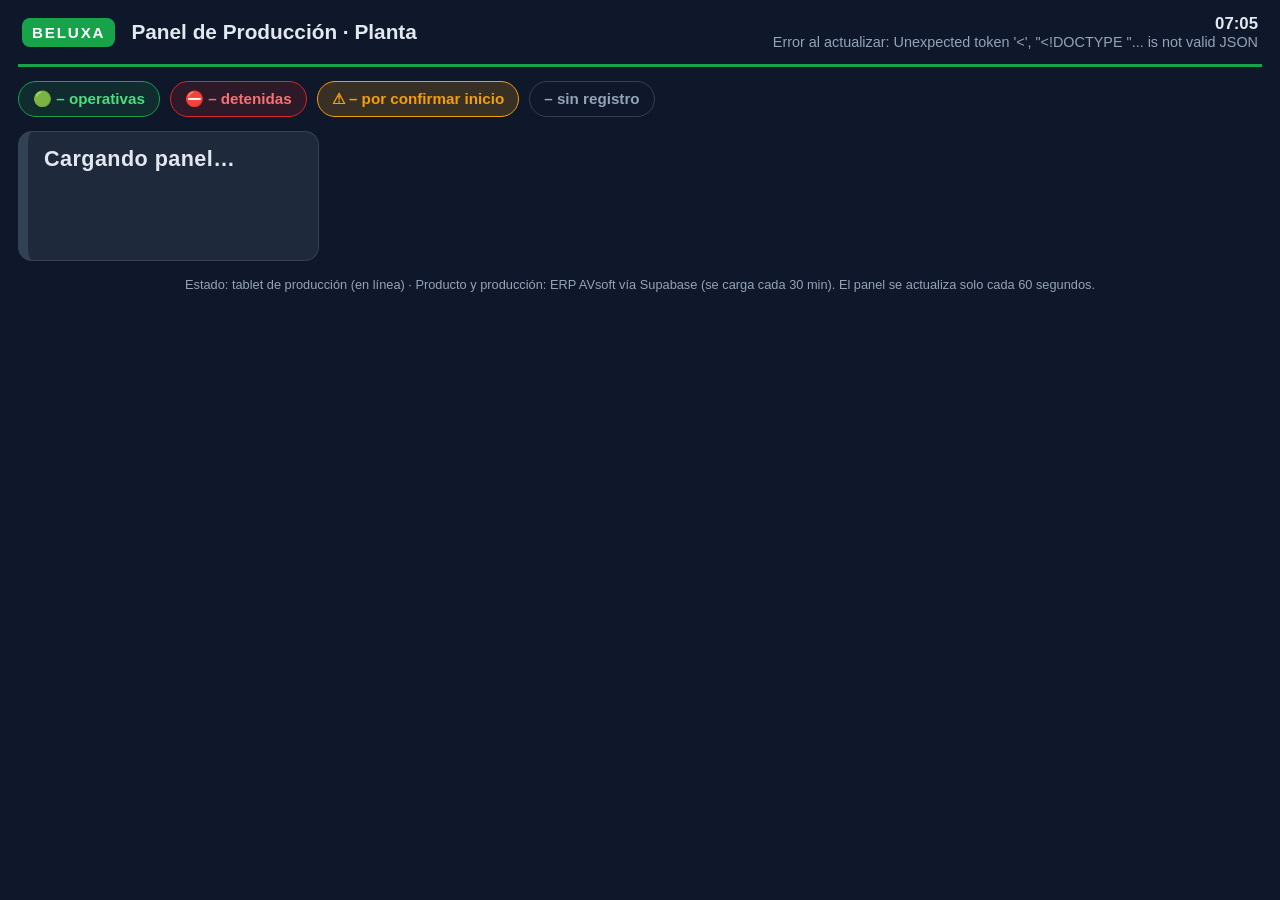
==== panel.html @ 41977d9d "PWA Producción Beluxa: máquinas, sensores con foto e inventario B35 Co-Authored-By: Claude Sonnet 5." ====
<!DOCTYPE html>
<html lang="es">
<head>
  <meta charset="utf-8">
  <meta name="viewport" content="width=device-width, initial-scale=1">
  <title>Panel Producción Beluxa</title>
  <meta name="theme-color" content="#14532d">
  <link rel="manifest" href="manifest.webmanifest">
  <link rel="icon" type="image/png" href="icons/icon-192.png">
  <link rel="stylesheet" href="css/styles.css">
</head>
<body class="panel">
  <header class="panel-head">
    <span class="logo-beluxa chico" role="img" aria-label="Beluxa">BELUXA</span>
    <h1>Panel de Producción · Planta</h1>
    <div class="panel-reloj">
      <b id="reloj">--:--</b><br>
      <span id="actualizado">cargando…</span>
    </div>
  </header>

  <div class="chips">
    <span class="chip op">🟢 <span id="n-op">–</span> operativas</span>
    <span class="chip det">⛔ <span id="n-det">–</span> detenidas</span>
    <span class="chip alr">⚠ <span id="n-alr">–</span> por confirmar inicio</span>
    <span class="chip sin"><span id="n-sin">–</span> sin registro</span>
  </div>

  <div id="aviso-erp" class="panel-aviso"></div>

  <div id="grid" class="grid-panel">
    <div class="maq"><div class="nombre">Cargando panel…</div></div>
  </div>

  <p class="panel-pie">
    Estado: tablet de producción (en línea) · Producto y producción: ERP AVsoft vía Supabase (se carga cada 30 min).
    El panel se actualiza solo cada 60 segundos.
  </p>

  <script src="js/config.js"></script>
  <script src="js/api.js"></script>
  <script src="js/panel.js"></script>
  <script>
    if ('serviceWorker' in navigator) {
      window.addEventListener('load', function () {
        navigator.serviceWorker.register('sw.js').catch(function () {});
      });
    }
  </script>
</body>
</html>
---- css/styles.css ----
/* App Producción Beluxa — estilo AppCalidad (slate oscuro) con barra verde.
   Pensado para tablet con dedos: objetivos táctiles >= 48px, texto grande. */

* { box-sizing: border-box; margin: 0; padding: 0; -webkit-tap-highlight-color: transparent; }

:root {
  --bg: #0f172a;
  --panel: #1e293b;
  --panel-2: #0b1220;
  --borde: #334155;
  --texto: #e2e8f0;
  --texto-suave: #94a3b8;
  --verde: #16a34a;
  --verde-oscuro: #14532d;
  --verde-claro: #4ade80;
  --rojo: #dc2626;
  --rojo-claro: #f87171;
  --ambar: #f59e0b;
  --azul: #38bdf8;
}

html, body { height: 100%; }
body {
  background: var(--bg);
  color: var(--texto);
  font-family: "Segoe UI", Roboto, Arial, sans-serif;
  font-size: 17px;
  padding-bottom: 40px;
}

/* ---------- Pantallas de PIN / carga ---------- */
.pantalla-pin {
  position: fixed; inset: 0; z-index: 50;
  background: var(--bg);
  display: flex; align-items: center; justify-content: center;
  padding: 20px;
}
.pin-card {
  background: var(--panel); border: 1px solid var(--borde); border-radius: 14px;
  padding: 28px 24px; width: 100%; max-width: 420px; text-align: center;
  display: flex; flex-direction: column; gap: 14px;
}
.logo-beluxa {
  font-weight: 800; letter-spacing: 0.18em; font-size: 1.5rem;
  color: #fff; background: var(--verde); border-radius: 8px;
  padding: 10px; display: inline-block; align-self: center;
}
.logo-beluxa.chico { font-size: 0.95rem; padding: 6px 10px; letter-spacing: 0.12em; }
.pin-card h2 { font-size: 1.2rem; }
.pin-card p { color: var(--texto-suave); font-size: 0.95rem; }
.pin-card input {
  font-size: 1.6rem; text-align: center; letter-spacing: 0.4em;
  padding: 12px; border-radius: 10px; border: 1px solid var(--borde);
  background: var(--panel-2); color: var(--texto); width: 100%;
}
.error-text { color: var(--rojo-claro); font-size: 0.9rem; min-height: 1.2em; }

.spinner {
  width: 46px; height: 46px; margin: 0 auto;
  border: 5px solid var(--borde); border-top-color: var(--verde-claro);
  border-radius: 50%; animation: girar 0.9s linear infinite;
}
@keyframes girar { to { transform: rotate(360deg); } }

/* ---------- Barra superior y pestañas ---------- */
.barra {
  background: var(--verde-oscuro); border-bottom: 3px solid var(--verde);
  padding: 10px 14px; display: flex; align-items: center; gap: 12px;
  position: sticky; top: 0; z-index: 10;
}
.barra-titulo { font-weight: 700; font-size: 1.1rem; }
.barra-hora { margin-left: auto; color: #bbf7d0; font-size: 0.85rem; }

.tabs { display: flex; background: var(--panel); border-bottom: 1px solid var(--borde); }
.tab {
  flex: 1; min-height: 56px; font-size: 1.05rem; font-weight: 600;
  background: none; border: none; color: var(--texto-suave); cursor: pointer;
  border-bottom: 4px solid transparent;
}
.tab.activa { color: #fff; border-bottom-color: var(--verde); background: rgba(22,163,74,0.08); }

.vista { display: none; padding: 16px 14px; max-width: 900px; margin: 0 auto; }
.vista.activa { display: block; }

/* ---------- Bloques y grillas ---------- */
.paso { background: var(--panel); border: 1px solid var(--borde); border-radius: 12px; padding: 16px; margin-bottom: 16px; }
.paso h3 { font-size: 1.02rem; margin-bottom: 12px; color: var(--verde-claro); }
.nota { color: var(--texto-suave); font-size: 0.88rem; margin-bottom: 10px; }
.etiqueta { display: block; font-size: 0.9rem; color: var(--texto-suave); margin: 10px 0 6px; }

.grilla { display: grid; grid-template-columns: repeat(auto-fill, minmax(150px, 1fr)); gap: 10px; }
.grilla-maquinas { grid-template-columns: repeat(auto-fill, minmax(110px, 1fr)); }
.grilla-2 { grid-template-columns: 1fr 1fr; }

.btn-opcion, .btn-cat {
  min-height: 56px; font-size: 1rem; font-weight: 600;
  background: var(--panel-2); color: var(--texto);
  border: 2px solid var(--borde); border-radius: 10px; cursor: pointer;
}
.btn-opcion.sel, .btn-cat.sel { background: var(--verde); border-color: var(--verde-claro); color: #fff; }

.btn-estado {
  min-height: 72px; font-size: 1.15rem; font-weight: 800; border-radius: 12px;
  border: 3px solid var(--borde); background: var(--panel-2); color: var(--texto); cursor: pointer;
}
.btn-estado.operativa.sel { background: var(--verde); border-color: var(--verde-claro); color: #fff; }
.btn-estado.detenida.sel { background: var(--rojo); border-color: var(--rojo-claro); color: #fff; }

/* ---------- Botones generales ---------- */
.btn {
  min-height: 52px; border-radius: 10px; border: none; cursor: pointer;
  font-size: 1.02rem; font-weight: 700; padding: 0 18px; color: #fff;
}
.btn:disabled { opacity: 0.45; cursor: default; }
.btn-grande { width: 100%; min-height: 60px; font-size: 1.12rem; margin-top: 14px; }
.btn-primario { background: var(--verde); }
.btn-secundario { background: #475569; }
.btn-peligro { background: var(--rojo); }

.mensaje { min-height: 1.4em; margin-top: 10px; font-size: 0.95rem; text-align: center; }
.mensaje.ok { color: var(--verde-claro); font-weight: 600; }
.mensaje.err { color: var(--rojo-claro); font-weight: 600; }

/* ---------- Panel estado máquinas ---------- */
.panel-estado { display: grid; grid-template-columns: repeat(auto-fill, minmax(150px, 1fr)); gap: 8px; }
.ficha-maquina {
  border-radius: 10px; padding: 10px; border: 1px solid var(--borde);
  background: var(--panel-2); font-size: 0.85rem;
}
.ficha-maquina .nombre { font-weight: 800; font-size: 0.95rem; }
.ficha-maquina.op { border-left: 6px solid var(--verde); }
.ficha-maquina.det { border-left: 6px solid var(--rojo); background: rgba(220,38,38,0.08); }
.ficha-maquina.sin { border-left: 6px solid var(--borde); color: var(--texto-suave); }
.ficha-maquina .detalle { color: var(--texto-suave); font-size: 0.78rem; margin-top: 3px; }

/* ---------- Sensores ---------- */
.foto-preview { margin-top: 12px; text-align: center; }
.foto-preview img {
  max-width: 100%; max-height: 360px; border-radius: 10px;
  border: 2px solid var(--verde); background: var(--panel-2);
}
.ficha-maquina a { color: var(--azul); font-size: 0.78rem; }

/* ---------- Inventario ---------- */
input[type="text"], input[type="number"] {
  width: 100%; min-height: 52px; font-size: 1.05rem;
  background: var(--panel-2); color: var(--texto);
  border: 1px solid var(--borde); border-radius: 10px; padding: 0 14px;
}
.banner-conteo {
  background: var(--verde-oscuro); border: 1px solid var(--verde);
  border-radius: 10px; padding: 12px 14px; margin-bottom: 14px; font-size: 0.98rem;
}
.lista-insumos { max-height: 300px; overflow-y: auto; margin-top: 8px; display: flex; flex-direction: column; gap: 6px; }
.item-insumo {
  text-align: left; min-height: 54px; padding: 8px 14px;
  background: var(--panel-2); border: 2px solid var(--borde); border-radius: 10px;
  color: var(--texto); font-size: 0.98rem; cursor: pointer;
}
.item-insumo small { color: var(--texto-suave); display: block; }
.item-insumo.sel { border-color: var(--verde-claro); background: rgba(22,163,74,0.12); }

.insumo-elegido {
  margin-top: 12px; padding: 10px 14px; border-radius: 10px;
  background: rgba(56,189,248,0.08); border: 1px solid var(--azul);
  font-weight: 600;
}
.fila-cantidad { display: flex; gap: 10px; align-items: stretch; }
.fila-cantidad input { text-align: center; font-size: 1.5rem; font-weight: 700; }
.btn-mas-menos {
  width: 64px; font-size: 1.8rem; font-weight: 800; border-radius: 10px;
  border: 2px solid var(--borde); background: var(--panel-2); color: var(--texto); cursor: pointer;
}

.lista-items { display: flex; flex-direction: column; gap: 8px; }
.item-conteo {
  display: flex; align-items: center; gap: 10px;
  background: var(--panel-2); border: 1px solid var(--borde);
  border-radius: 10px; padding: 10px 12px;
}
.item-conteo .info { flex: 1; min-width: 0; }
.item-conteo .info .titulo { font-weight: 600; font-size: 0.95rem; }
.item-conteo .info .sub { color: var(--texto-suave); font-size: 0.8rem; }
.item-conteo .cant { font-weight: 800; font-size: 1.05rem; white-space: nowrap; }
.item-conteo .dup { color: var(--ambar); font-size: 0.78rem; font-weight: 700; }
.btn-mini {
  min-width: 48px; min-height: 48px; border-radius: 8px; border: 1px solid var(--borde);
  background: var(--panel); color: var(--texto); font-size: 1.1rem; cursor: pointer;
}

.resumen-cierre { background: var(--panel-2); border: 1px solid var(--borde); border-radius: 10px; padding: 14px; font-size: 0.98rem; line-height: 1.7; }
.resumen-cierre a { color: var(--azul); }

/* ---------- Modales ---------- */
.modal {
  display: none; position: fixed; inset: 0; z-index: 60;
  background: rgba(0,0,0,0.65); align-items: center; justify-content: center; padding: 18px;
}
.modal.abierto { display: flex; }
.modal-card {
  background: var(--panel); border: 1px solid var(--borde); border-radius: 14px;
  padding: 20px; width: 100%; max-width: 440px;
}
.modal-card h3 { margin-bottom: 8px; color: var(--verde-claro); }
.confirmar-texto { color: var(--texto); font-size: 0.95rem; line-height: 1.5; white-space: pre-line; }

/* ---------- Panel de planta (panel.html) ---------- */
body.panel { padding: 0 18px 30px; }
.panel-head {
  display: flex; align-items: center; gap: 16px; flex-wrap: wrap;
  padding: 14px 4px; border-bottom: 3px solid var(--verde);
  position: sticky; top: 0; background: var(--bg); z-index: 5;
}
.panel-head h1 { font-size: 1.3rem; }
.panel-reloj { margin-left: auto; text-align: right; color: var(--texto-suave); font-size: 0.9rem; }
.panel-reloj b { color: var(--texto); font-size: 1.05rem; }
.chips { display: flex; gap: 10px; flex-wrap: wrap; margin: 14px 0; }
.chip { padding: 8px 14px; border-radius: 999px; font-weight: 700; font-size: 0.95rem; border: 1px solid var(--borde); }
.chip.op { background: rgba(22,163,74,0.15); color: var(--verde-claro); border-color: var(--verde); }
.chip.det { background: rgba(220,38,38,0.15); color: var(--rojo-claro); border-color: var(--rojo); }
.chip.alr { background: rgba(245,158,11,0.18); color: var(--ambar); border-color: var(--ambar); }
.chip.sin { color: var(--texto-suave); }

.grid-panel { display: grid; grid-template-columns: repeat(auto-fill, minmax(250px, 1fr)); gap: 14px; }
.maq {
  background: var(--panel); border: 1px solid var(--borde); border-radius: 14px;
  padding: 14px 16px; border-left: 10px solid var(--borde);
  display: flex; flex-direction: column; gap: 6px; min-height: 130px;
}
.maq.op { border-left-color: var(--verde); }
.maq.det { border-left-color: var(--rojo); background: rgba(220,38,38,0.07); }
.maq.alr { border-left-color: var(--ambar); background: rgba(245,158,11,0.10); }
.maq .nombre { font-size: 1.35rem; font-weight: 800; letter-spacing: 0.02em; }
.maq .estado-linea { font-size: 1rem; font-weight: 700; }
.maq.op .estado-linea { color: var(--verde-claro); }
.maq.det .estado-linea { color: var(--rojo-claro); }
.maq .detalle { color: var(--texto-suave); font-size: 0.88rem; line-height: 1.45; }
.maq .producto { color: var(--texto); font-size: 0.92rem; }
.maq .tiempo { font-size: 1.05rem; font-weight: 800; color: var(--rojo-claro); }
.alerta-inicio {
  margin-top: 4px; background: var(--ambar); color: #1c1403;
  font-weight: 800; font-size: 0.92rem; border-radius: 8px; padding: 8px 10px;
  animation: parpadeo 1.6s ease-in-out infinite; text-align: center;
}
@keyframes parpadeo { 0%,100% { opacity: 1; } 50% { opacity: 0.55; } }
.panel-pie { margin-top: 16px; color: var(--texto-suave); font-size: 0.8rem; text-align: center; }
.panel-aviso { background: var(--panel-2); border: 1px solid var(--borde); border-radius: 8px; padding: 10px 14px; color: var(--ambar); font-size: 0.88rem; margin: 10px 0; display: none; }
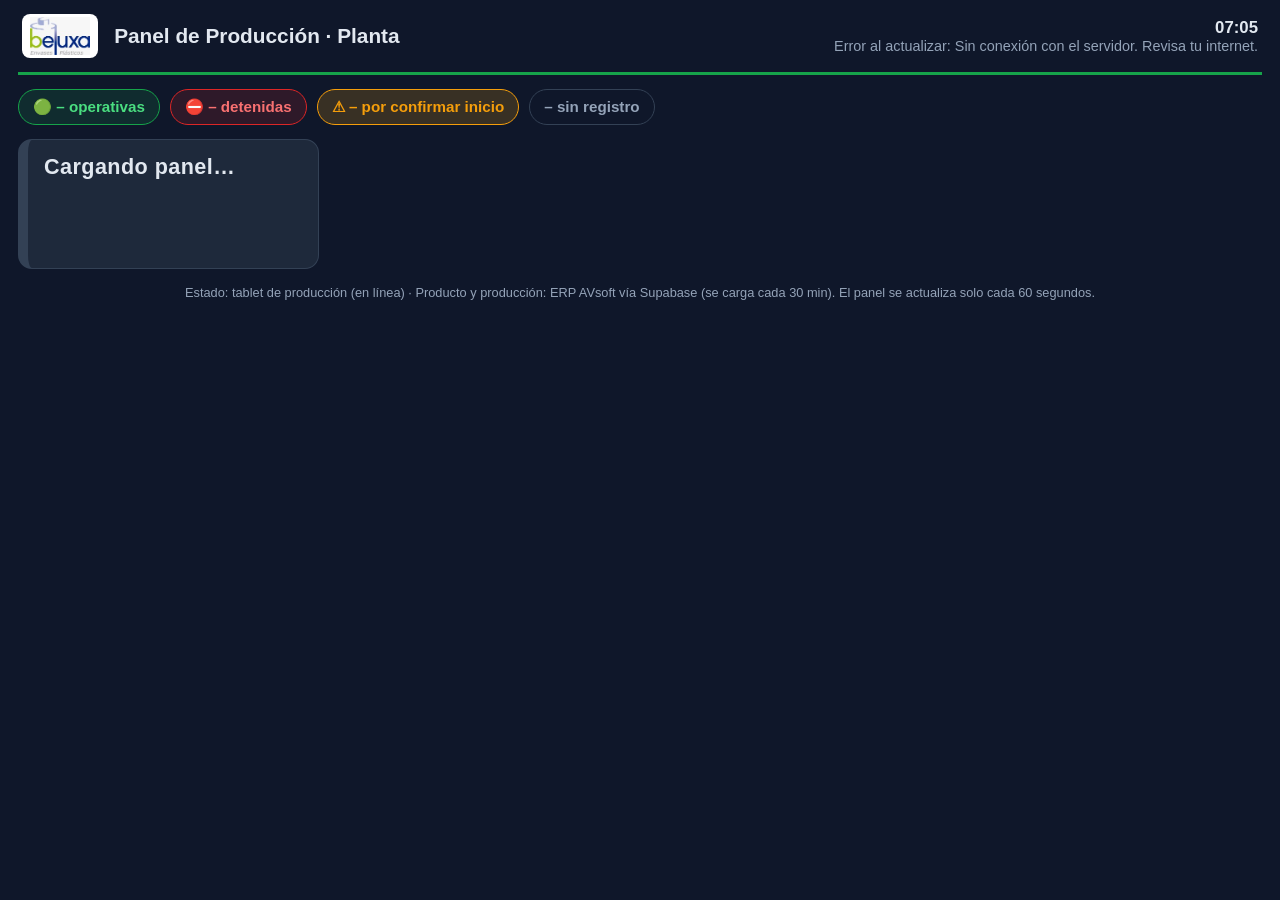
==== commit 7ea92922: "Agregar logo de Beluxa a la app y al panel Co-Authored-By: Claude Sonnet 5.5 <noreply@anthropic.com>" ====
--- a/panel.html
+++ b/panel.html
@@ -11,7 +11,7 @@
 </head>
 <body class="panel">
   <header class="panel-head">
-    <span class="logo-beluxa chico" role="img" aria-label="Beluxa">BELUXA</span>
+    <img class="logo-img chico" src="icons/logo.jpg" alt="Beluxa">
     <h1>Panel de Producción · Planta</h1>
     <div class="panel-reloj">
       <b id="reloj">--:--</b><br>
--- a/css/styles.css
+++ b/css/styles.css
@@ -46,6 +46,12 @@
   padding: 10px; display: inline-block; align-self: center;
 }
 .logo-beluxa.chico { font-size: 0.95rem; padding: 6px 10px; letter-spacing: 0.12em; }
+/* Logo corporativo (JPG con fondo blanco: va sobre una placa blanca) */
+.logo-img {
+  display: block; height: 92px; width: auto; align-self: center;
+  background: #fff; border-radius: 10px; padding: 6px 12px;
+}
+.logo-img.chico { height: 44px; padding: 3px 8px; border-radius: 8px; }
 .pin-card h2 { font-size: 1.2rem; }
 .pin-card p { color: var(--texto-suave); font-size: 0.95rem; }
 .pin-card input {
